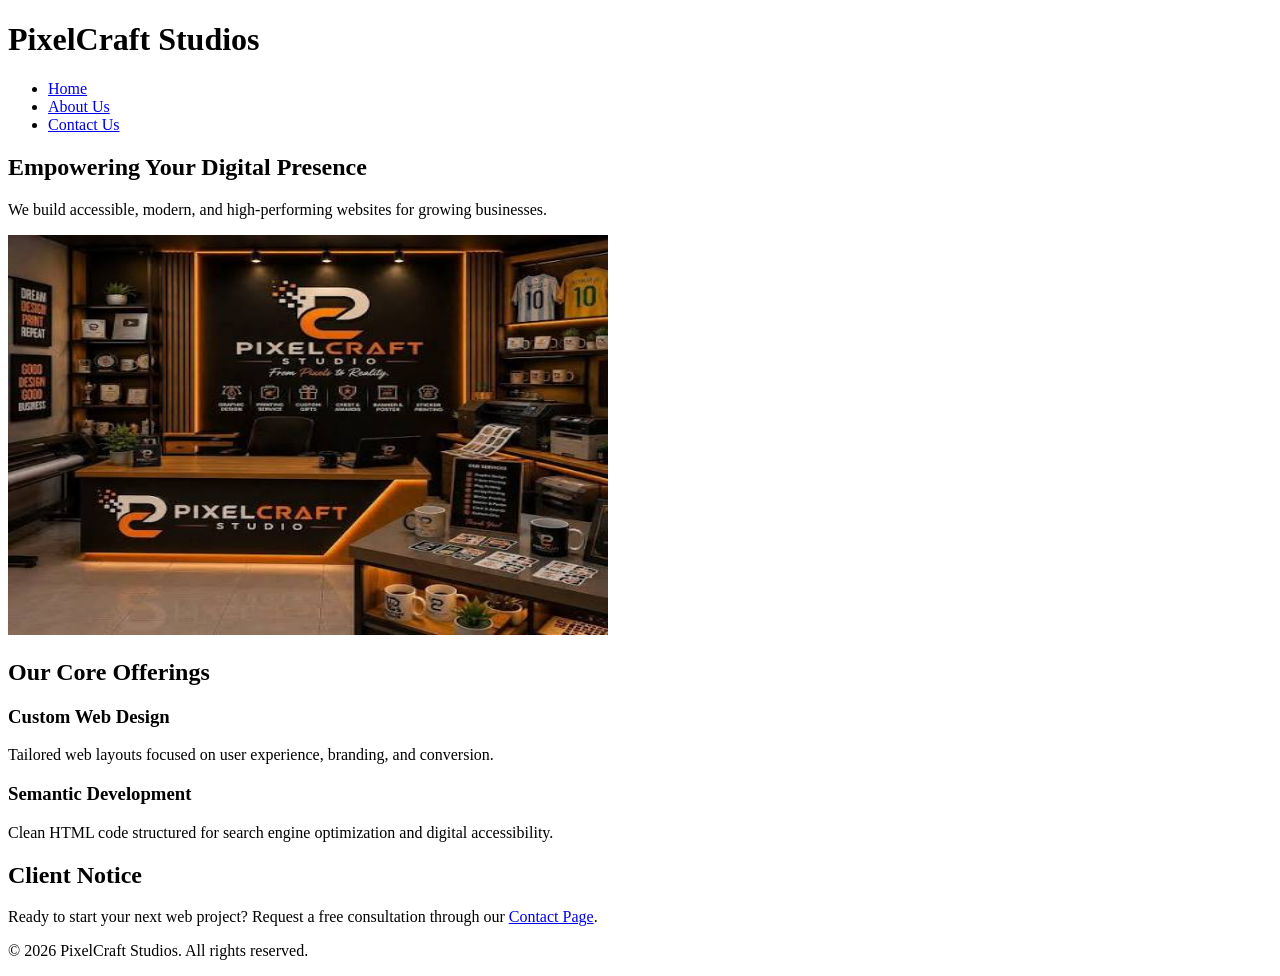
==== index.html @ 44ec9b9f "Add files via upload" ====
<!DOCTYPE html>
<html lang="en">
<head>
    <meta charset="UTF-8">
    <meta name="viewport" content="width=device-width, initial-scale=1.0">
    <title>PixelCraft Studios - Home</title>
</head>
<body>

    <header>
        <h1>PixelCraft Studios</h1>
        <nav aria-label="Main Navigation">
            <ul>
                <li><a href="index.html">Home</a></li>
                <li><a href="about.html">About Us</a></li>
                <li><a href="contact.html">Contact Us</a></li>
            </ul>
        </nav>
    </header>

    <main>
        <section>
            <h2>Empowering Your Digital Presence</h2>
            <p>We build accessible, modern, and high-performing websites for growing businesses.</p>
            <img src="images/images (1).jpg" alt="PixelCraft Studio workspace with branded design displays and creative materials" width="600" height="400">
        </section>

        <section>
            <h2>Our Core Offerings</h2>
            <article>
                <h3>Custom Web Design</h3>
                <p>Tailored web layouts focused on user experience, branding, and conversion.</p>
            </article>
            <article>
                <h3>Semantic Development</h3>
                <p>Clean HTML code structured for search engine optimization and digital accessibility.</p>
            </article>
        </section>

        <aside>
            <h2>Client Notice</h2>
            <p>Ready to start your next web project? Request a free consultation through our <a href="contact.html">Contact Page</a>.</p>
        </aside>
    </main>

    <footer>
        <p>&copy; 2026 PixelCraft Studios. All rights reserved.</p>
    </footer>

</body>
</html>
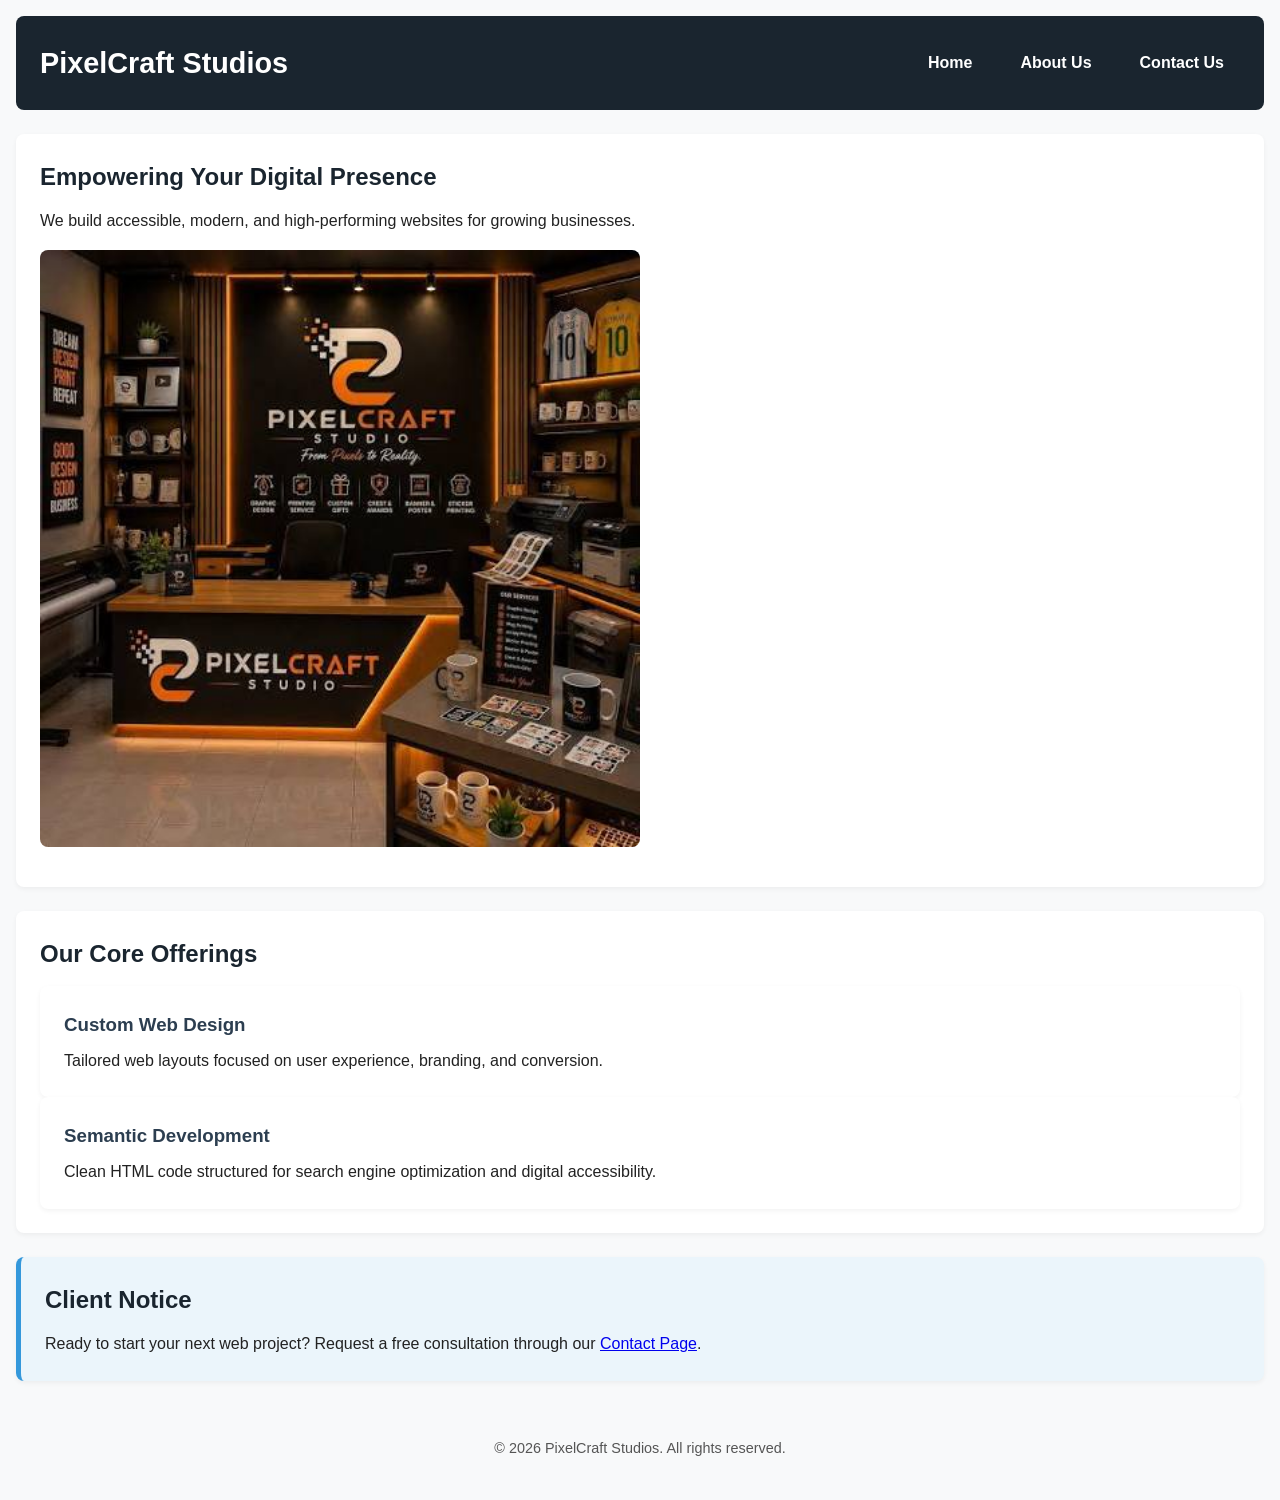
==== commit 3e696db5: "Link stylesheet in index.html Added a link to the stylesheet in the head section." ====
--- a/index.html
+++ b/index.html
@@ -4,6 +4,7 @@
     <meta charset="UTF-8">
     <meta name="viewport" content="width=device-width, initial-scale=1.0">
     <title>PixelCraft Studios - Home</title>
+    <link rel="stylesheet" href="style.css">
 </head>
 <body>
 
@@ -48,4 +49,4 @@
     </footer>
 
 </body>
-</html>+</html>
--- a/style.css
+++ b/style.css
@@ -0,0 +1,180 @@
+/* 
+   1. Global Reset & Mobile-First Base Styles
+    */
+* {
+    box-sizing: border-box;
+    margin: 0;
+    padding: 0;
+}
+
+body {
+    font-family: Arial, Helvetica, sans-serif;
+    line-height: 1.6;
+    color: #222222;
+    background-color: #f8f9fa;
+    padding: 1rem;
+}
+
+/* Fluid responsive images */
+img {
+    max-width: 100%;
+    height: auto;
+    display: block;
+    margin: 1rem 0;
+    border-radius: 8px;
+}
+
+/* 
+   2. Header & Mobile Navigation (Flexbox)
+    */
+header {
+    background-color: #1a252f;
+    color: #ffffff;
+    padding: 1.5rem;
+    border-radius: 8px;
+    margin-bottom: 1.5rem;
+}
+
+header h1 {
+    font-size: 1.8rem;
+    margin-bottom: 1rem;
+    text-align: center;
+}
+
+nav ul {
+    list-style: none;
+    display: flex;
+    flex-direction: column; /* Stack vertically on mobile */
+    gap: 0.75rem;
+}
+
+nav a {
+    color: #ffffff;
+    text-decoration: none;
+    font-weight: bold;
+    display: block;
+    padding: 0.5rem;
+    background-color: #2c3e50;
+    text-align: center;
+    border-radius: 4px;
+}
+
+/* Accessibility: Visible focus state for keyboard users */
+a:focus, button:focus, input:focus, select:focus, textarea:focus {
+    outline: 3px solid #f39c12;
+    outline-offset: 2px;
+}
+
+/* 
+   3. Main Content & Sections
+    */
+main {
+    display: flex;
+    flex-direction: column;
+    gap: 1.5rem;
+}
+
+section, article, aside {
+    background: #ffffff;
+    padding: 1.5rem;
+    border-radius: 8px;
+    box-shadow: 0 2px 5px rgba(0,0,0,0.05);
+}
+
+h2 {
+    color: #1a252f;
+    margin-bottom: 0.75rem;
+}
+
+h3 {
+    color: #2c3e50;
+    margin-bottom: 0.5rem;
+}
+
+aside {
+    border-left: 5px solid #3498db;
+    background-color: #ebf5fb;
+}
+
+/* 
+   4. Form Styling
+    */
+form p {
+    margin-bottom: 1rem;
+}
+
+label {
+    font-weight: bold;
+    display: block;
+    margin-bottom: 0.25rem;
+}
+
+input, select, textarea {
+    width: 100%;
+    padding: 0.75rem;
+    border: 1rem solid #ccc;
+    border: 1px solid #ccc;
+    border-radius: 4px;
+    font-size: 1rem;
+}
+
+button[type="submit"] {
+    background-color: #27ae60;
+    color: white;
+    border: none;
+    padding: 0.75rem 1.5rem;
+    font-size: 1rem;
+    font-weight: bold;
+    border-radius: 4px;
+    cursor: pointer;
+    width: 100%;
+}
+
+button[type="submit"]:hover {
+    background-color: #219150;
+}
+
+/* 
+   5. Footer
+    */
+footer {
+    text-align: center;
+    padding: 1.5rem;
+    margin-top: 2rem;
+    color: #555555;
+    font-size: 0.9rem;
+}
+
+/* 
+   6. Media Query for Tablet/Desktop (Min-width: 768px)
+    */
+@media (min-width: 768px) {
+    header {
+        display: flex;
+        justify-content: space-between;
+        align-items: center;
+    }
+
+    header h1 {
+        margin-bottom: 0;
+        text-align: left;
+    }
+
+    nav ul {
+        flex-direction: row; /* Switch navigation to horizontal bar */
+        gap: 1rem;
+    }
+
+    nav a {
+        background-color: transparent;
+        padding: 0.5rem 1rem;
+    }
+
+    nav a:hover {
+        background-color: #34495e;
+    }
+
+    button[type="submit"] {
+        width: auto;
+    }
+}
